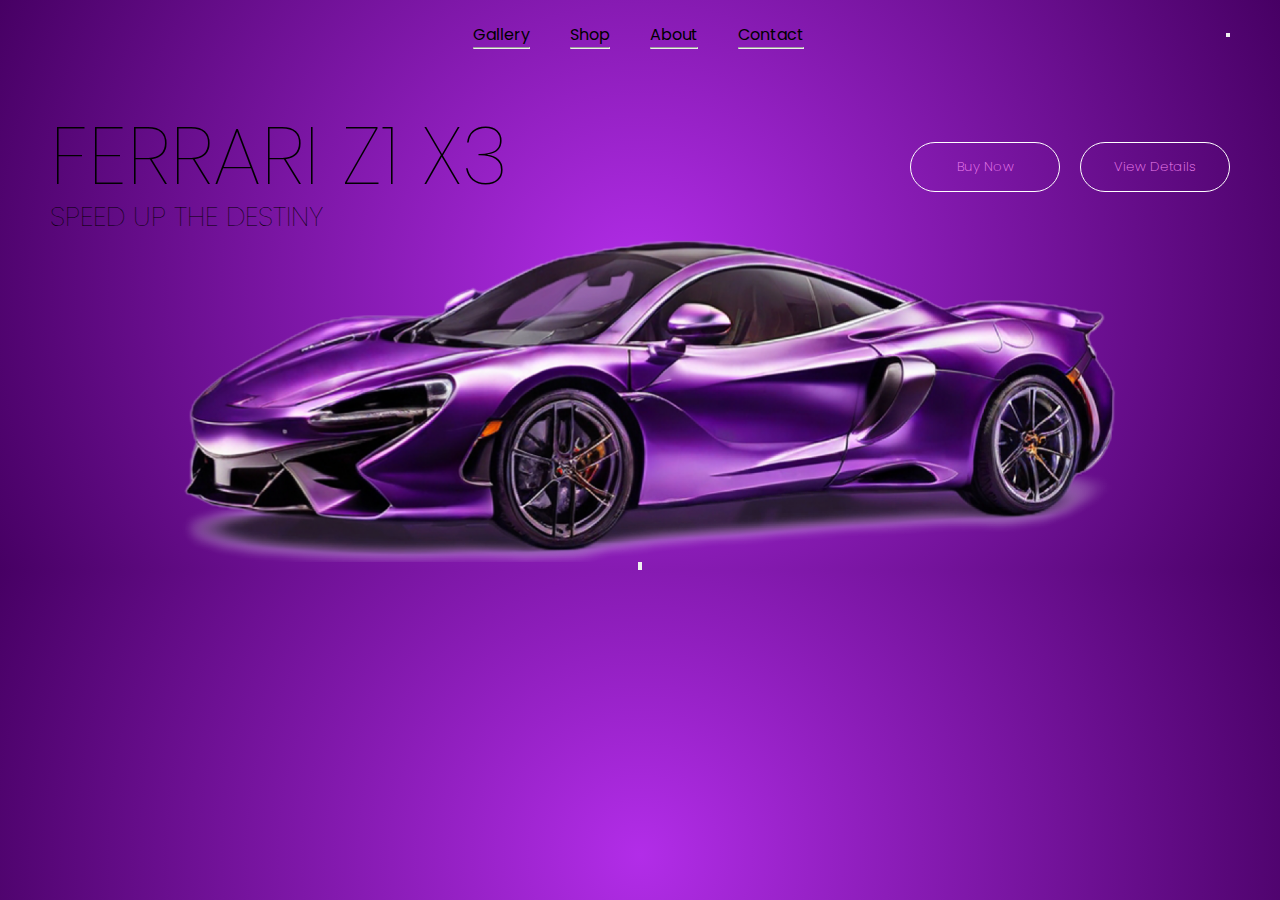
==== cars/index.html @ 98a71696 "car" ====
<!DOCTYPE html>
<html lang="en">
<head>
    <meta charset="UTF-8">
    <meta name="viewport" content="width=device-width, initial-scale=1.0">
    <title>Cars</title>
    <link rel="preconnect" href="https://fonts.googleapis.com">
    <link rel="preconnect" href="https://fonts.gstatic.com" crossorigin>
    <link href="https://fonts.googleapis.com/css2?family=Poppins:ital,wght@0,100;0,200;0,300;0,400;0,500;0,600;0,700;0,800;0,900;1,100;1,200;1,300;1,400;1,500;1,600;1,700;1,800;1,900&display=swap" rel="stylesheet">
    <link rel="stylesheet" href="style.css">
    <script src="script.js" defer></script>
</head>
<body>
    <main id="pageContainer">
        <header>
            <img src="" alt="">
            <nav>
                <ul>
                    <li>Gallery<hr></li>
                    <li>Shop<hr></li>
                    <li>About<hr></li>
                    <li>Contact<hr></li>
                </ul>
            </nav>
            <button></button>
        </header>
        <section id="titleImage">
            <div class="left">
                <h1 style="font-size: 80px; height: 100px;">FERRARI Z1 X3</h1>
                <h3 style="font-size: 28px;">SPEED UP THE DESTINY</h3>
            </div>
            <div class="right">
                <button>Buy Now</button>
                <button>View Details</button>
            </div>
        </section>
        <section id="productImage">
            <img src="assets/c1.png" alt="car1">
            <div></div>
            <button><i></i></button>
            <button><i></i></button>
        </section>
    </main>
</body>
</html>
---- cars/style.css ----
* {
    margin: 0;
    padding: 0;
    box-sizing: border-box;
    font-family: "Poppins", sans-serif;
}

body {
    overflow: hidden;
    background: radial-gradient(circle, rgba(178,45,232,1) 0%, rgba(71,0,100,1) 100%);
}

#pageContainer {
    width: 100%;
}

header {
    height: 70px;
    display: flex;
    justify-content: space-around;
    align-items: center;
    padding: 0 50px;
}

nav {
    margin: 0 auto;
}

ul {
    display: flex;
}

ul li {
    list-style: none;
    margin: 0 20px;
}

nav button {
    border: 1px solid black;
    border-radius: 50%;
}

#titleImage {
    margin-top: 2%;
    padding: 0 50px;
    display: flex;
    justify-content: space-between;
    align-items: center;
}

#titleImage .left h1,
#titleImage .left h3 {
    font-weight: 100;
}

#titleImage .right {
    display: flex;
    gap: 20px;
}

#titleImage .right button {
    width: 150px;
    height: 50px;
    font-weight: 250;
    text-align: center;
    border: 1px solid white;
    border-radius: 64px;
    background: transparent;
    color: violet;
}

#productImage {
    display: flex;
    flex-direction: column;
    justify-content: center;
    align-items: center;
}

#productImage img {
    width: 80vw;
}
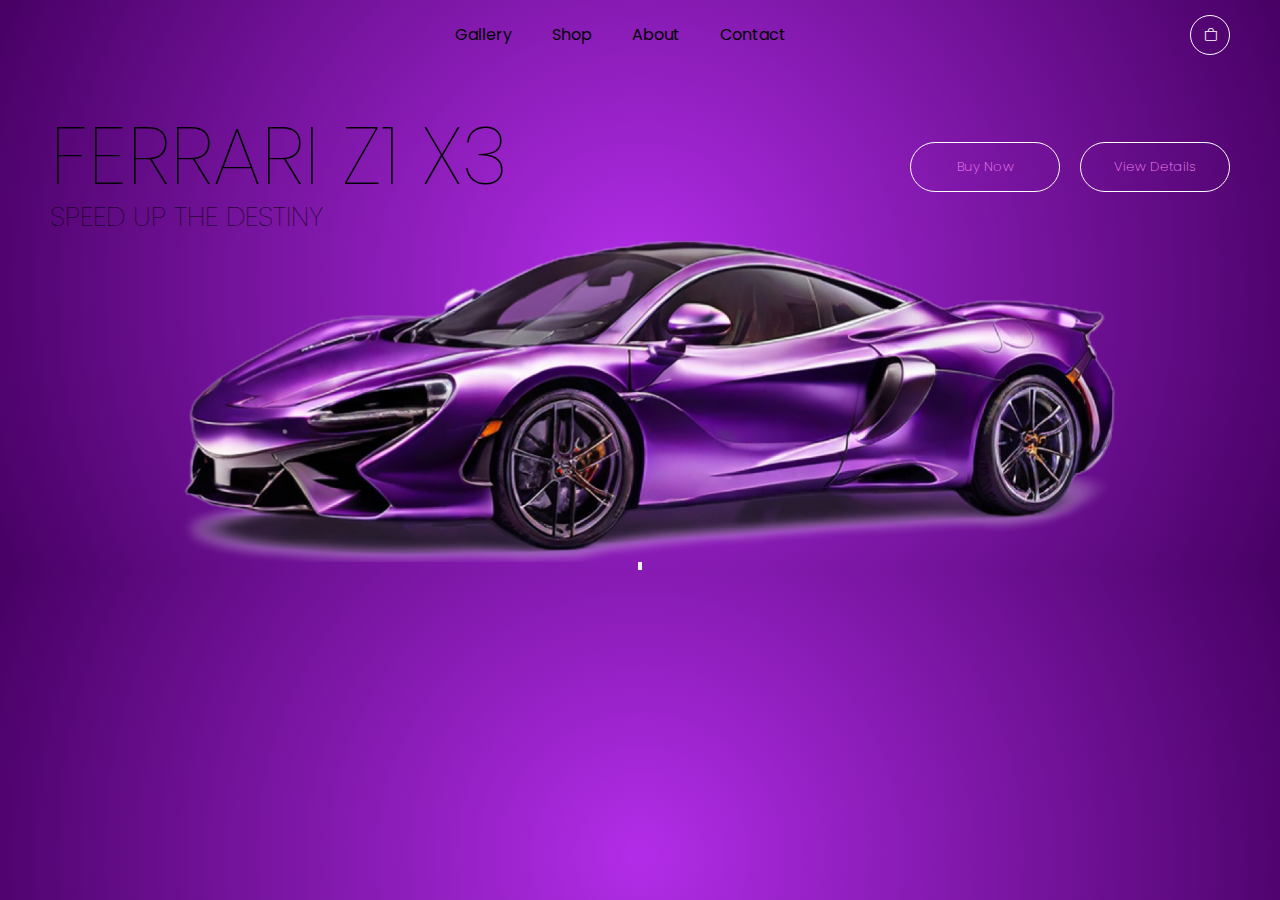
==== commit f7846b5a: "script" ====
--- a/cars/index.html
+++ b/cars/index.html
@@ -4,6 +4,7 @@
     <meta charset="UTF-8">
     <meta name="viewport" content="width=device-width, initial-scale=1.0">
     <title>Cars</title>
+    <link rel="stylesheet" href="https://cdn.jsdelivr.net/npm/bootstrap-icons@1.11.3/font/bootstrap-icons.min.css">
     <link rel="preconnect" href="https://fonts.googleapis.com">
     <link rel="preconnect" href="https://fonts.gstatic.com" crossorigin>
     <link href="https://fonts.googleapis.com/css2?family=Poppins:ital,wght@0,100;0,200;0,300;0,400;0,500;0,600;0,700;0,800;0,900;1,100;1,200;1,300;1,400;1,500;1,600;1,700;1,800;1,900&display=swap" rel="stylesheet">
@@ -16,13 +17,13 @@
             <img src="" alt="">
             <nav>
                 <ul>
-                    <li>Gallery<hr></li>
-                    <li>Shop<hr></li>
-                    <li>About<hr></li>
-                    <li>Contact<hr></li>
+                    <li class="li">Gallery<hr class="hr"></li>
+                    <li class="li">Shop<hr class="hr"></li>
+                    <li class="li">About<hr class="hr"></li>
+                    <li class="li">Contact<hr class="hr"></li>
                 </ul>
             </nav>
-            <button></button>
+            <button><i class="bi bi-bag"></i></button>
         </header>
         <section id="titleImage">
             <div class="left">
--- a/cars/style.css
+++ b/cars/style.css
@@ -33,11 +33,28 @@
 ul li {
     list-style: none;
     margin: 0 20px;
+    cursor: pointer;
 }
 
-nav button {
-    border: 1px solid black;
+hr {
+    transition: opacity 0.5s;
+    opacity: 0;
+}
+
+hr.active {
+    opacity: 1;
+}
+
+header button {
+    width: 40px;
+    height: 40px;
+    border: 1px solid white;
     border-radius: 50%;
+    background-color: transparent;
+}
+
+header button i {
+    color: white;
 }
 
 #titleImage {
@@ -67,6 +84,7 @@
     border-radius: 64px;
     background: transparent;
     color: violet;
+    cursor: pointer;
 }
 
 #productImage {
@@ -78,4 +96,5 @@
 
 #productImage img {
     width: 80vw;
+    -webkit-user-drag: none;
 }
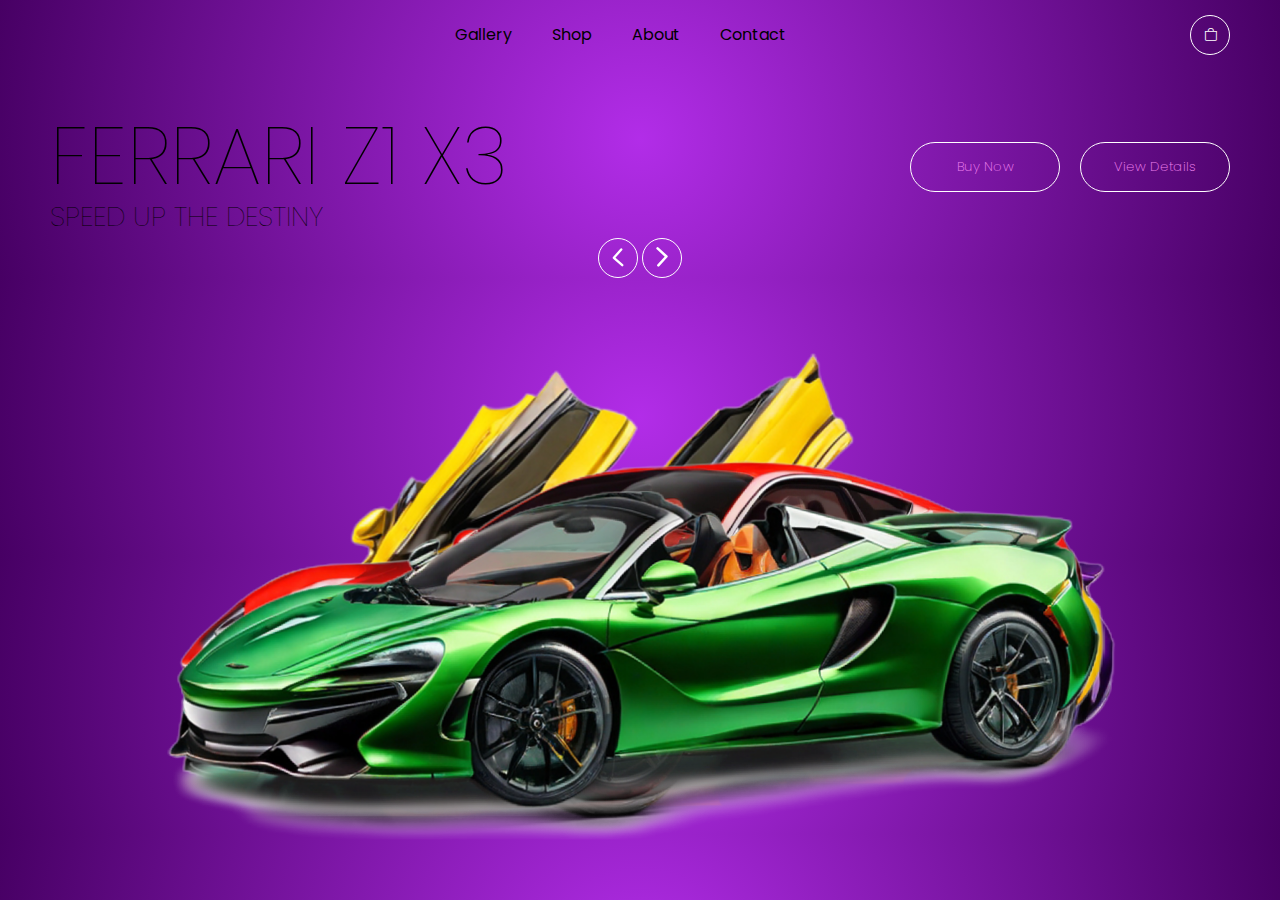
==== commit 778e625b: "continue with z-index" ====
--- a/cars/index.html
+++ b/cars/index.html
@@ -36,10 +36,16 @@
             </div>
         </section>
         <section id="productImage">
-            <img src="assets/c1.png" alt="car1">
+            <img class="car 1" src="assets/c1.png" alt="car1">
+            <img class="car 2" src="assets/c2.png" alt="car2">
+            <img class="car 3" src="assets/c3.png" alt="car3">
+            <img class="car 4" src="assets/c4.png" alt="car4">
+            <img class="car 5" src="assets/c5.png" alt="car5">
             <div></div>
-            <button><i></i></button>
-            <button><i></i></button>
+            <div id="buttons">
+                <button><img id="arrow" src="assets/arrow-left.svg" alt="left"></button>
+                <button><img id="arrow" src="assets/arrow-right.svg" alt="right"></button>
+            </div>
         </section>
     </main>
 </body>
--- a/cars/style.css
+++ b/cars/style.css
@@ -6,7 +6,7 @@
 }
 
 body {
-    overflow: hidden;
+    /* overflow: hidden; */
     background: radial-gradient(circle, rgba(178,45,232,1) 0%, rgba(71,0,100,1) 100%);
 }
 
@@ -37,6 +37,8 @@
 }
 
 hr {
+    width: 70%; /* Change this to whatever width you need */
+    margin: 0 auto;
     transition: opacity 0.5s;
     opacity: 0;
 }
@@ -63,6 +65,7 @@
     display: flex;
     justify-content: space-between;
     align-items: center;
+    z-index: 9999;
 }
 
 #titleImage .left h1,
@@ -92,9 +95,29 @@
     flex-direction: column;
     justify-content: center;
     align-items: center;
+    z-index: 1;
 }
 
-#productImage img {
+#productImage img.car {
     width: 80vw;
     -webkit-user-drag: none;
+    position: absolute;
+    top: 85%;
+    left: 50%;
+    transform: translate(-50%, -85%);
 }
+
+#productImage button {
+    width: 40px;
+    height: 40px;
+    border: 1px solid white;
+    border-radius: 50%;
+    background: transparent;
+    cursor: pointer;
+}
+
+#productImage button img#arrow {
+    width: 20px;
+    height: 20px;
+    margin-top: 5px;
+}
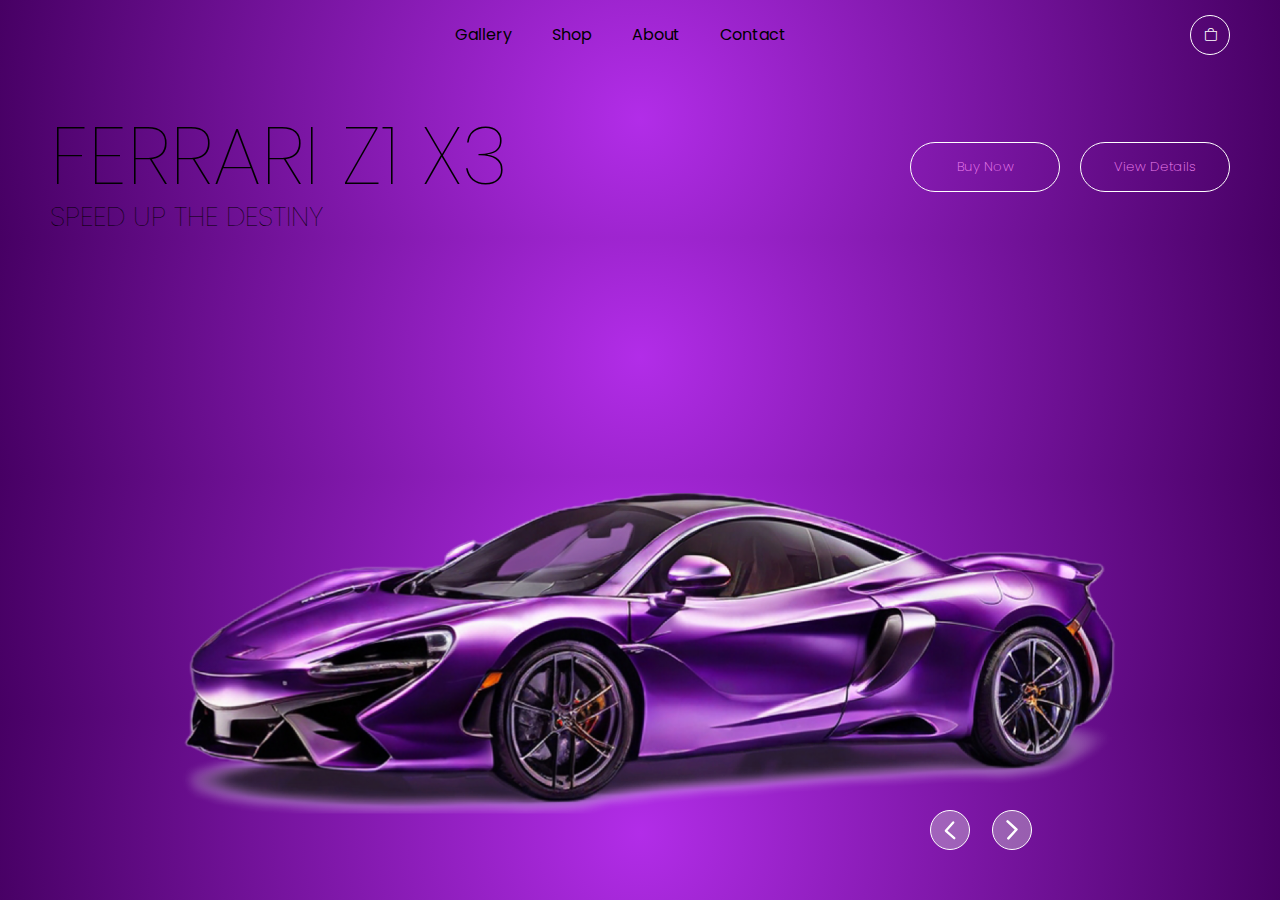
==== commit 5cb52fe7: "done img script" ====
--- a/cars/index.html
+++ b/cars/index.html
@@ -43,8 +43,8 @@
             <img class="car 5" src="assets/c5.png" alt="car5">
             <div></div>
             <div id="buttons">
-                <button><img id="arrow" src="assets/arrow-left.svg" alt="left"></button>
-                <button><img id="arrow" src="assets/arrow-right.svg" alt="right"></button>
+                <button class="left btn1"><img id="arrow" src="assets/arrow-left.svg" alt="left"></button>
+                <button class="right btn2"><img id="arrow" src="assets/arrow-right.svg" alt="right"></button>
             </div>
         </section>
     </main>
--- a/cars/style.css
+++ b/cars/style.css
@@ -95,7 +95,6 @@
     flex-direction: column;
     justify-content: center;
     align-items: center;
-    z-index: 1;
 }
 
 #productImage img.car {
@@ -105,6 +104,13 @@
     top: 85%;
     left: 50%;
     transform: translate(-50%, -85%);
+    z-index: 1;
+    opacity: 0;
+    transition: opacity 0.5s ease-in-out; 
+}
+
+#productImage img.car.active {
+    opacity: 1;
 }
 
 #productImage button {
@@ -112,8 +118,23 @@
     height: 40px;
     border: 1px solid white;
     border-radius: 50%;
-    background: transparent;
+    background: rgb(211, 211, 211, 0.4);
     cursor: pointer;
+    position: absolute;
+    z-index: 9999;
+    top: 90%;
+    left: 75%;
+    transform: translate(75%, -90%);
+}
+
+#productImage button.left {
+    left: 75%;
+    transform: translateX(-75%);
+}
+
+#productImage button.right {
+    left: 80%;
+    transform: translateX(-80%);
 }
 
 #productImage button img#arrow {
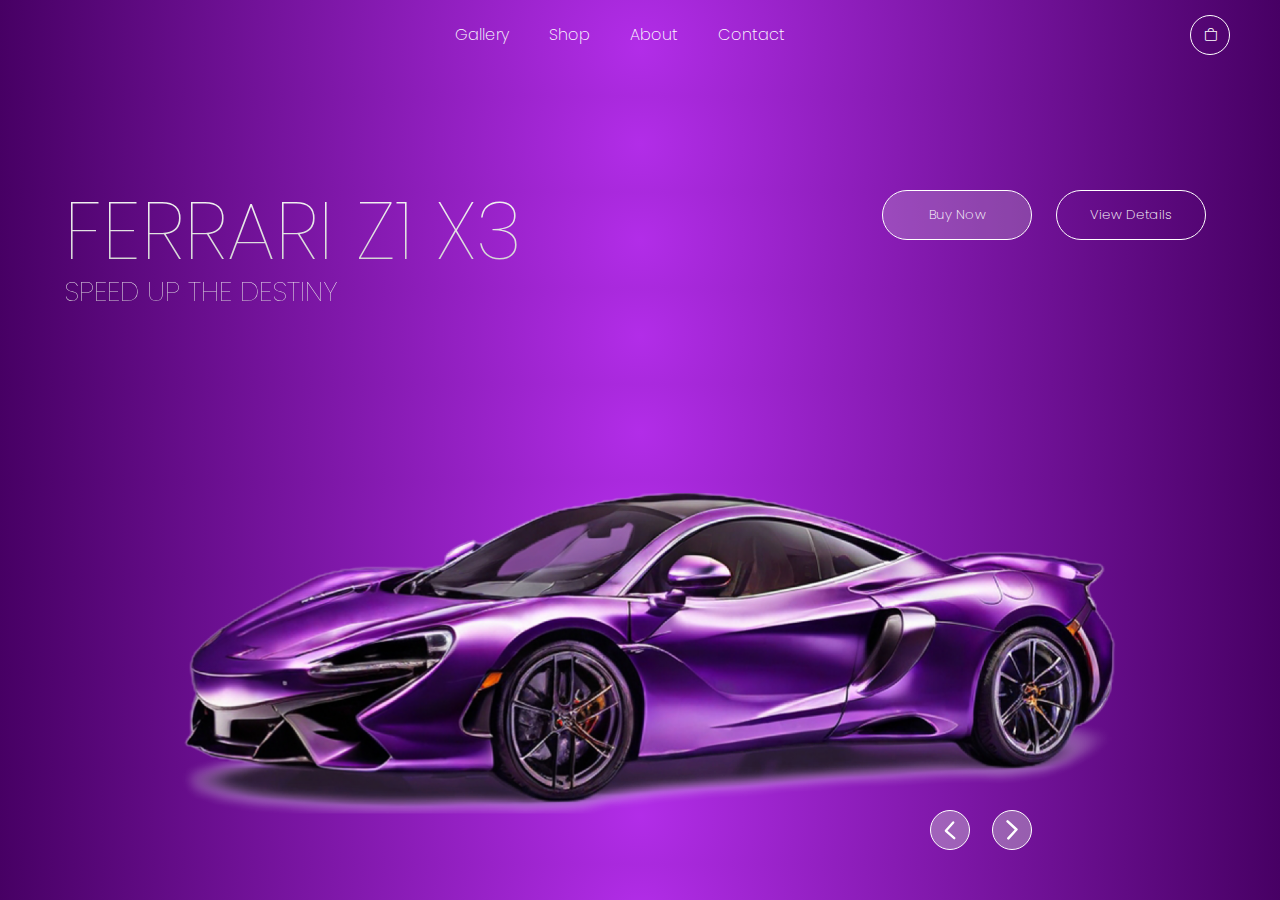
==== commit 61cb4dcf: "done" ====
--- a/cars/index.html
+++ b/cars/index.html
@@ -26,12 +26,28 @@
             <button><i class="bi bi-bag"></i></button>
         </header>
         <section id="titleImage">
-            <div class="left">
+            <div class="title 1 left">
                 <h1 style="font-size: 80px; height: 100px;">FERRARI Z1 X3</h1>
                 <h3 style="font-size: 28px;">SPEED UP THE DESTINY</h3>
             </div>
+            <div class="title 2 left">
+                <h1 style="font-size: 80px; height: 100px;">MCLEAREN P1</h1>
+                <h3 style="font-size: 28px;">THE BEST OR NOTHING</h3>
+            </div>
+            <div class="title 3 left">
+                <h1 style="font-size: 80px; height: 100px;">ZINDAGO R51</h1>
+                <h3 style="font-size: 28px;">GIVE THE BEST</h3>
+            </div>
+            <div class="title 4 left">
+                <h1 style="font-size: 80px; height: 100px;">LEONARDO X</h1>
+            <h3 style="font-size: 28px;">DO THE THINGS YOU WANT</h3>
+            </div>
+            <div class="title 5 left">
+                <h1 style="font-size: 80px; height: 100px;">XANZIRO X7</h1>
+            <h3 style="font-size: 28px;">ANYTHING IS POSSIBLE</h3>
+            </div>
             <div class="right">
-                <button>Buy Now</button>
+                <button id="buyNow">Buy Now</button>
                 <button>View Details</button>
             </div>
         </section>
--- a/cars/style.css
+++ b/cars/style.css
@@ -3,11 +3,7 @@
     padding: 0;
     box-sizing: border-box;
     font-family: "Poppins", sans-serif;
-}
-
-body {
-    /* overflow: hidden; */
-    background: radial-gradient(circle, rgba(178,45,232,1) 0%, rgba(71,0,100,1) 100%);
+    color: white;
 }
 
 #pageContainer {
@@ -34,6 +30,7 @@
     list-style: none;
     margin: 0 20px;
     cursor: pointer;
+    font-weight: 200;
 }
 
 hr {
@@ -55,10 +52,6 @@
     background-color: transparent;
 }
 
-header button i {
-    color: white;
-}
-
 #titleImage {
     margin-top: 2%;
     padding: 0 50px;
@@ -68,17 +61,36 @@
     z-index: 9999;
 }
 
+#titleImage .left {
+    position: absolute;
+    top: 19%;
+    left: 5%;
+    opacity: 0;
+}
+
+#titleImage .left.active {
+    opacity: 1;
+}
+
 #titleImage .left h1,
 #titleImage .left h3 {
-    font-weight: 100;
+    font-weight: 150;
+    cursor: default;
+    background: -webkit-linear-gradient(#ffffff, #cfcfcf);
+    background-clip: text;
+    -webkit-text-fill-color: transparent;
 }
 
+
 #titleImage .right {
-    display: flex;
-    gap: 20px;
+    position: absolute;
+    z-index: 9999;
+    top: 20%;
+    right: 5%;
 }
 
 #titleImage .right button {
+    margin: 10px;
     width: 150px;
     height: 50px;
     font-weight: 250;
@@ -86,8 +98,11 @@
     border: 1px solid white;
     border-radius: 64px;
     background: transparent;
-    color: violet;
     cursor: pointer;
+}
+
+#titleImage .right button#buyNow {
+    background: rgb(211, 211, 211, 0.25);
 }
 
 #productImage {
